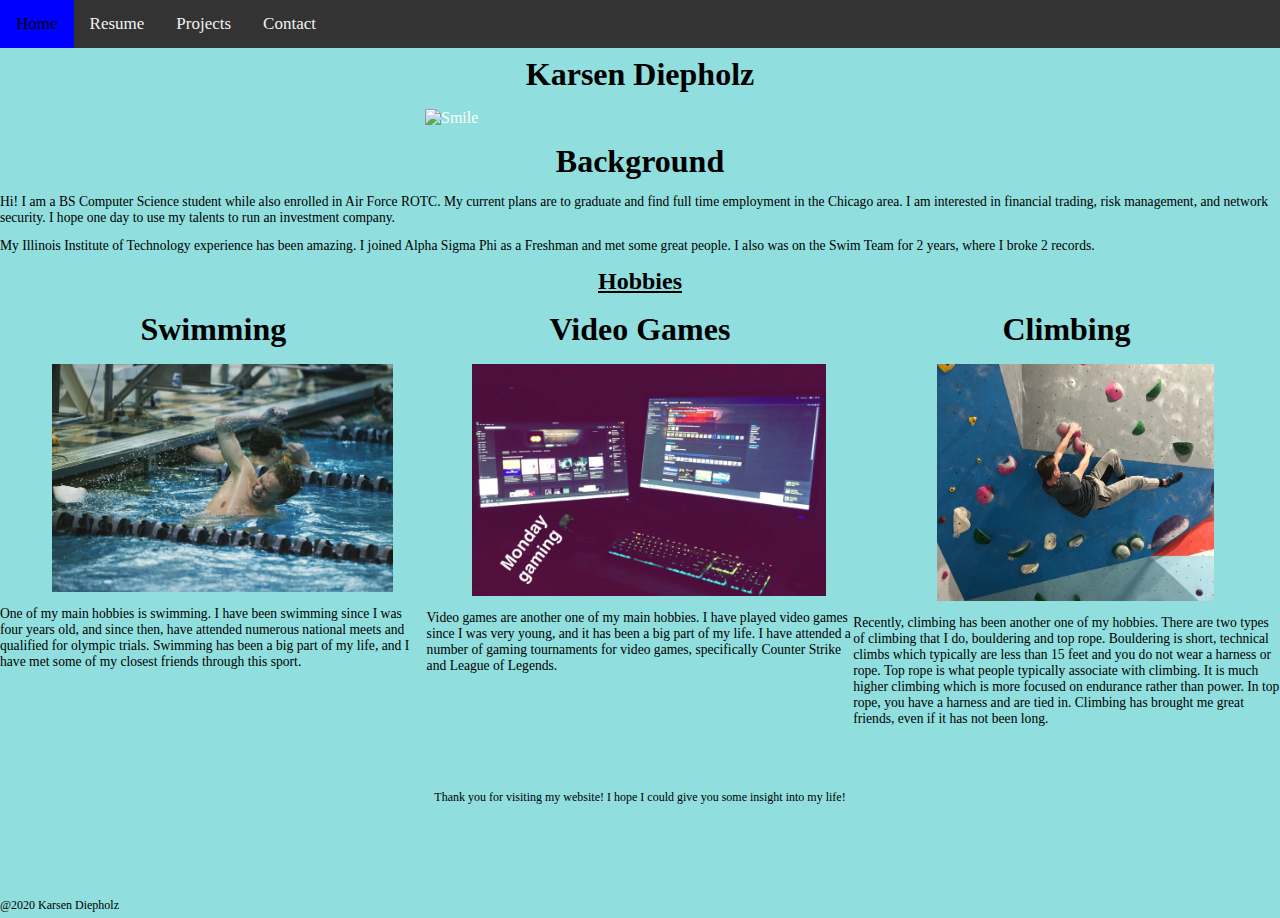
==== index.html @ 82dbd16d "done" ====
<!DOCTYPE html>
<html lang="en", >
  <head>
    <meta charset="utf-8" />
    <meta name="viewport" content="width=device-width, initial-scale=1.0, shrink-to-fit=no"/>
    <title>Biography</title>
    <link rel="stylesheet" type="text/css" href="./screen.css">
  </head>
  <body>
  
  <div class="topnav">
  
		<a class="index.html">Home</a>
		<a href="resume.html">Resume</a>
		<a href="projects.html">Projects</a>
		<a href="contact.html">Contact</a>
	</div>
    <div class = "background">
      <h1>Karsen Diepholz</h1>
      <img class="headshot" src="./Headshot.png" alt="Smile"/>
      
      
      <h1>Background</h1>
      <p>Hi! I am a BS Computer Science student while also enrolled in Air Force ROTC. My current plans are to graduate and find full time employment in the Chicago area. I am interested in financial trading, risk management, and network security. I hope
	  one day to use my talents to run an investment company.</p>

      <p>My Illinois Institute of Technology experience has been amazing. I joined Alpha Sigma Phi as a Freshman and met some great
      people. I also was on the Swim Team for 2 years, where I broke 2 records.</p>
		</div>
    <div class = "row">
	<h3>Hobbies</h3>
    <div class = "column" id="Swimming">
            <h1>Swimming</h1>
        <img class = "swimming" src="./Swimming.png" alt "Swimming"/>
            <p>One of my main hobbies is swimming. I have been swimming since I was four years old, and since then, have attended numerous national meets and qualified for olympic trials. Swimming has been a big part of my life, and I have met some of my closest friends through this sport.</p>
            </div>
    <div class="column" id ="Video Games">
            <h1>Video Games</h1>
            <img class = "videogame" src="./videogame.png" alt "Video Game"/>
                <p> Video games are another one of my main hobbies. I have played video games since I was very young, and it has been a big part of my life. I have attended a number of gaming tournaments for video games, specifically Counter Strike and League of Legends.</p>
                </div>
    <div class ="column" id = "Climbing">
                <h1>Climbing</h1>
                <img class = "climbing" src="./climbing.png" alt "Climbing"/>
                    <p>Recently, climbing has been another one of my hobbies. There are two types of climbing that I do, bouldering and top rope. Bouldering is short, technical climbs which typically are less than 15 feet and you do not wear a harness or rope. Top rope is what people typically associate with climbing. It is much higher climbing which is more focused on endurance rather than power. In top rope, you have a harness and are tied in. Climbing has brought me great friends, even if it has not been long.</p>
					<br>
					<br>
					<br>
                    </div>
    </div>
    <div class = "outro">
        <p1>Thank you for visiting my website! I hope I could give you some insight into my life!</p1>
		
		</div>
	<br>
	<br>
	<br>
	<br>
	<br>
	
	<footer>
      <p1>@2020 Karsen Diepholz</p1>
    </footer>
		
		
  </body>
</html>
---- screen.css ----
/* http://meyerweb.com/eric/tools/css/reset/
   v2.0 | 20110126
   License: none (public domain)
*/

html, body, div, span, applet, object, iframe,
h1, h2, h3, h4, h5, h6, p, blockquote, pre,
a, abbr, acronym, address, big, cite, code,
del, dfn, em, img, ins, kbd, q, s, samp,
small, strike, strong, sub, sup, tt, var,
b, u, i, center,
dl, dt, dd, ol, ul, li,
fieldset, form, label, legend,
table, caption, tbody, tfoot, thead, tr, th, td,
article, aside, canvas, details, embed,
figure, figcaption, footer, header, hgroup,
menu, nav, output, ruby, section, summary,
time, mark, audio, video {
	margin: 0;
	padding: 0;
	border: 0;
	font-size: 100%;
	font: inherit;
	vertical-align: baseline;
}
/* HTML5 display-role reset for older browsers*/
article, aside, details, figcaption, figure,
footer, header, hgroup, menu, nav, section {
	display: block;
}
body {
    background-color: rgba(144, 222, 222);
}
ol, ul {
	list-style: none;
}
blockquote, q {
	quotes: none;
}
blockquote:before, blockquote:after,
q:before, q:after {
	content: '';
	content: none;
}
table {
	border-collapse: collapse;
	border-spacing: 0;
}
img,audio,video{
    display: block;
    margin-left:auto;
    margin-right:auto;
    max-width:35%;
    max-height:35%;
    padding-bottom: 0.5em;  
    padding-top: 0.5em;
    padding-left: 1.125em;
}
h1{
    color: black;
    text-align: center;
    font-weight:bold;
	font-size: 200%;
	padding: 8px 0;
}
h2{
	color: black;
    text-align: center;
    font-weight:bold;
	font-size: 125%;
	padding: 8px 0;
}
h3{
	color: black;
    text-align: center;
    font-weight:bold;
	font-size: 150%;
	text-decoration:underline;
	padding: 8px 0;
}
p{
	font-family:Comic Sans MS, Comic Sans, cursive;
    text-align:left;
    color: black;
	padding: 6px 0;
	font-size: 85%;
	hyphens: auto;
}
p1{
	font-family:Comic Sans MS, Comic Sans, cursive;
    text-align:center;
    color: black;
	padding: 6px 0;
	font-size: 75%;
	hyphens: auto;
}
.footer {
  position: fixed;
  left: 0;
  bottom: 0;
  width: 100%;
  color: black;
  text-align: center;
}
div.outro{
	text-align:center;
}
.background{
    color: white;
	height: 100%;
	margin: auto;
}
.swimming{
    display:block;
    max-width:80%;
    max-height:80%
    padding-bottom: .5em;
    padding-top: 0.5em;
    padding-left: 1.125em;
}
.climbing {
    display: block;
    max-width:65%;
    max-height:65%;
    padding-bottom: .5em;
    padding-top: 0.5em;
    padding-left: 1.125em;
}
.videogame {
    display:block;
    max-width:83%;
    max-height:83%;
    padding-bottom: .5em;
    padding-top: 0.5em;
    padding-left: 1.125em;
}

#contactinfo{
	margin-top: 1em;
	text-align: center;
	font-size: 1.5em;
}
#resume{
	margin-top: 1em;
	text-align: center;
	font-size: 1.5em;
}
#projects{
	margin-top: 1em;
	text-align: center;
	font-size: 1.5em;
}
/*div.content{
  display: block;
  padding-top: 2em;
  border-top: .1em solid black;
  grid-template-columns: 1fr 1fr 1fr;
  grid-template-rows: auto;
  grid-template-areas:
    "Swimming, Video Games, Climbing"
  grid-row-gap: 3em;
  grid-column-gap: 3em;
}

div.block{
  text-align: left;
  color: black;
  line-height: 1.5em;
  padding-left: 1em;
  padding-right: 1.125em;
}
*/

.column {
  float: left;
  width: 33.33%;
}

/* Clear floats after the columns */
.row:after {
  content: "";
  display: table;
  clear: both;
}


@media screen and (max-width:800px){
.column{
width:100%;
}
html{
  padding: 2em;
}
h1 {
  font-size: 1.5em;
}
p {
  font-size: .75em;
  line-height: 1em;
}
p1{
	font-size: .75em;
	line-height: 1em;
}
h2{
	font-size:1em;
}
h3{
	font-size:1.25em
}
#resume p1{
	font-size:.75em;
}
#projects p1{
	font-size:.75em;
}
#projects h3{
	font-size:1.25em;
}
}

/* Add a black background color to the top navigation */
.topnav {
  background-color: #333;
  overflow: hidden;
}

/* Style the links inside the navigation bar */
.topnav a {
  float: left;
  color: #f2f2f2;
  text-align: center;
  padding: 14px 16px;
  text-decoration: none;
  font-size: 17px;
}

/* Change the color of links on hover */
.topnav a:hover {
  background-color: blue;
  color: black;
}

/* Add a color to the active/current link */
.topnav a.active {
  background-color: blue;
  color: white;
}
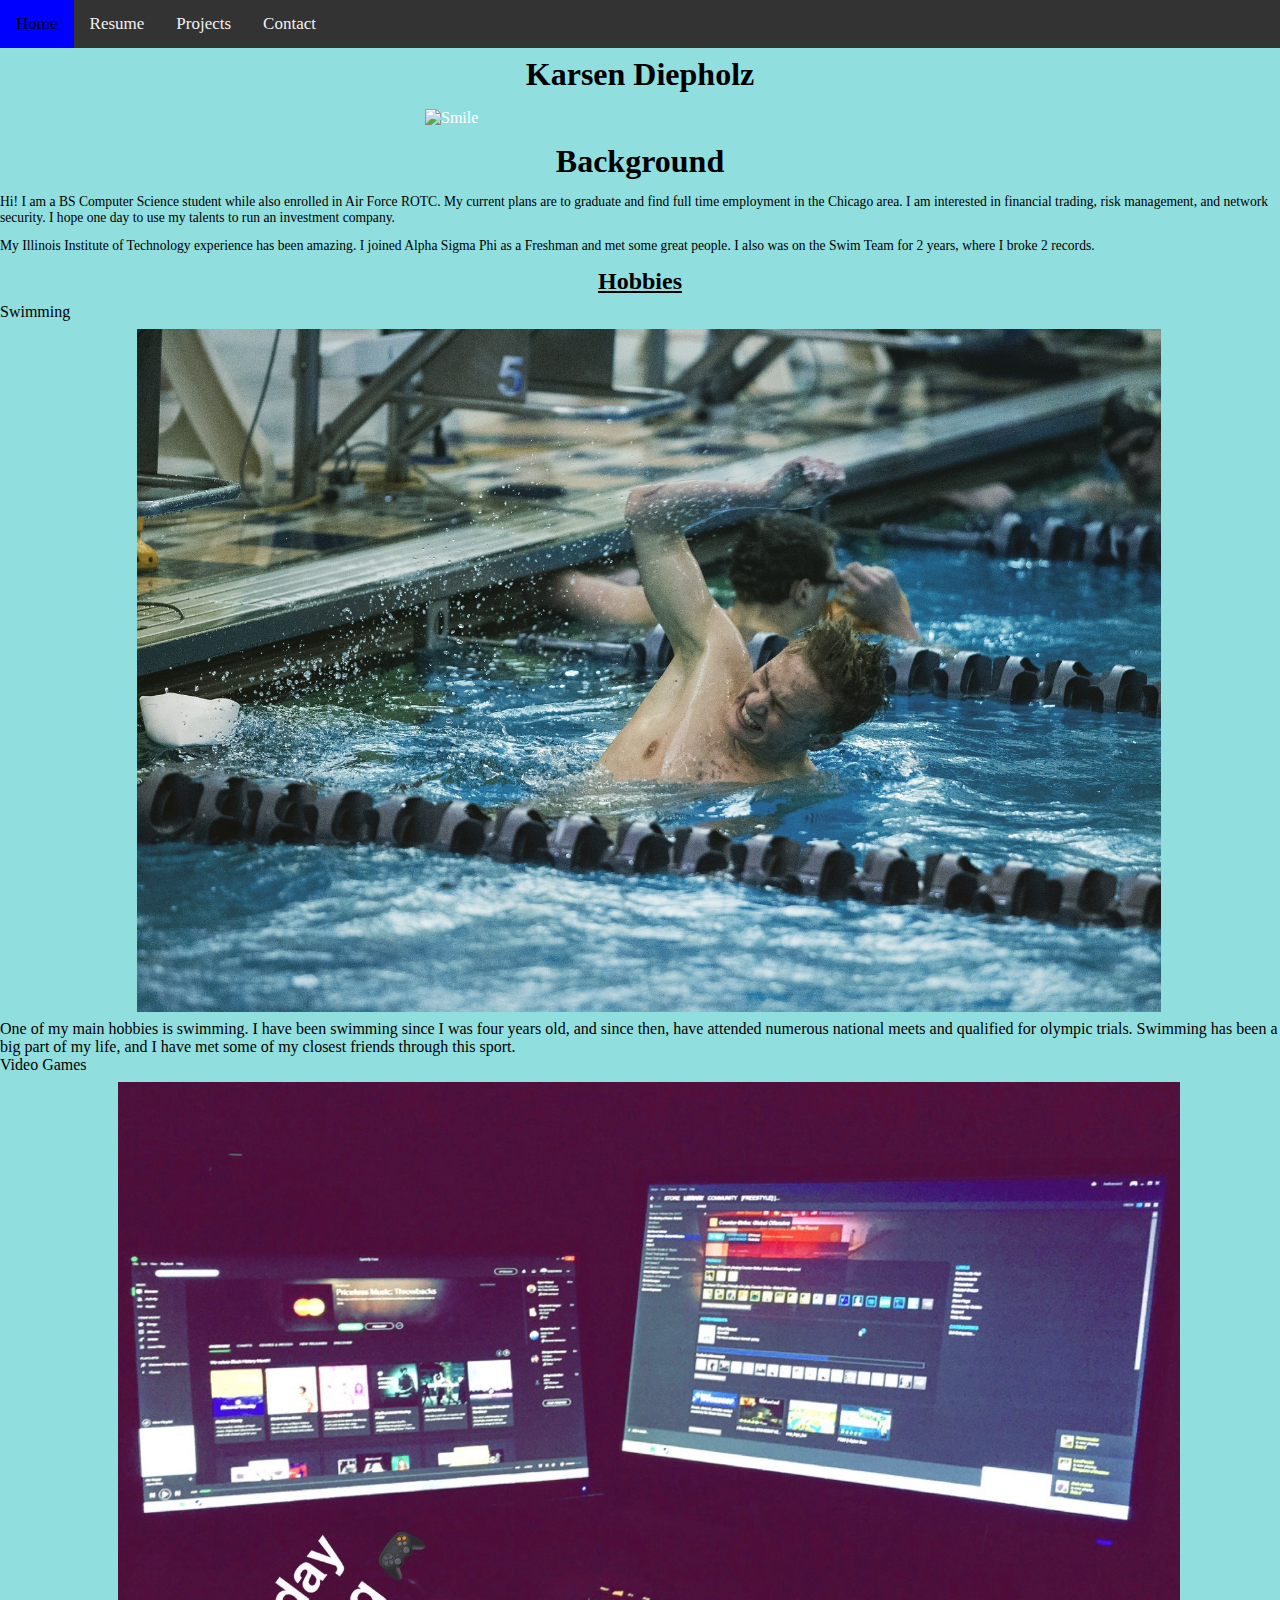
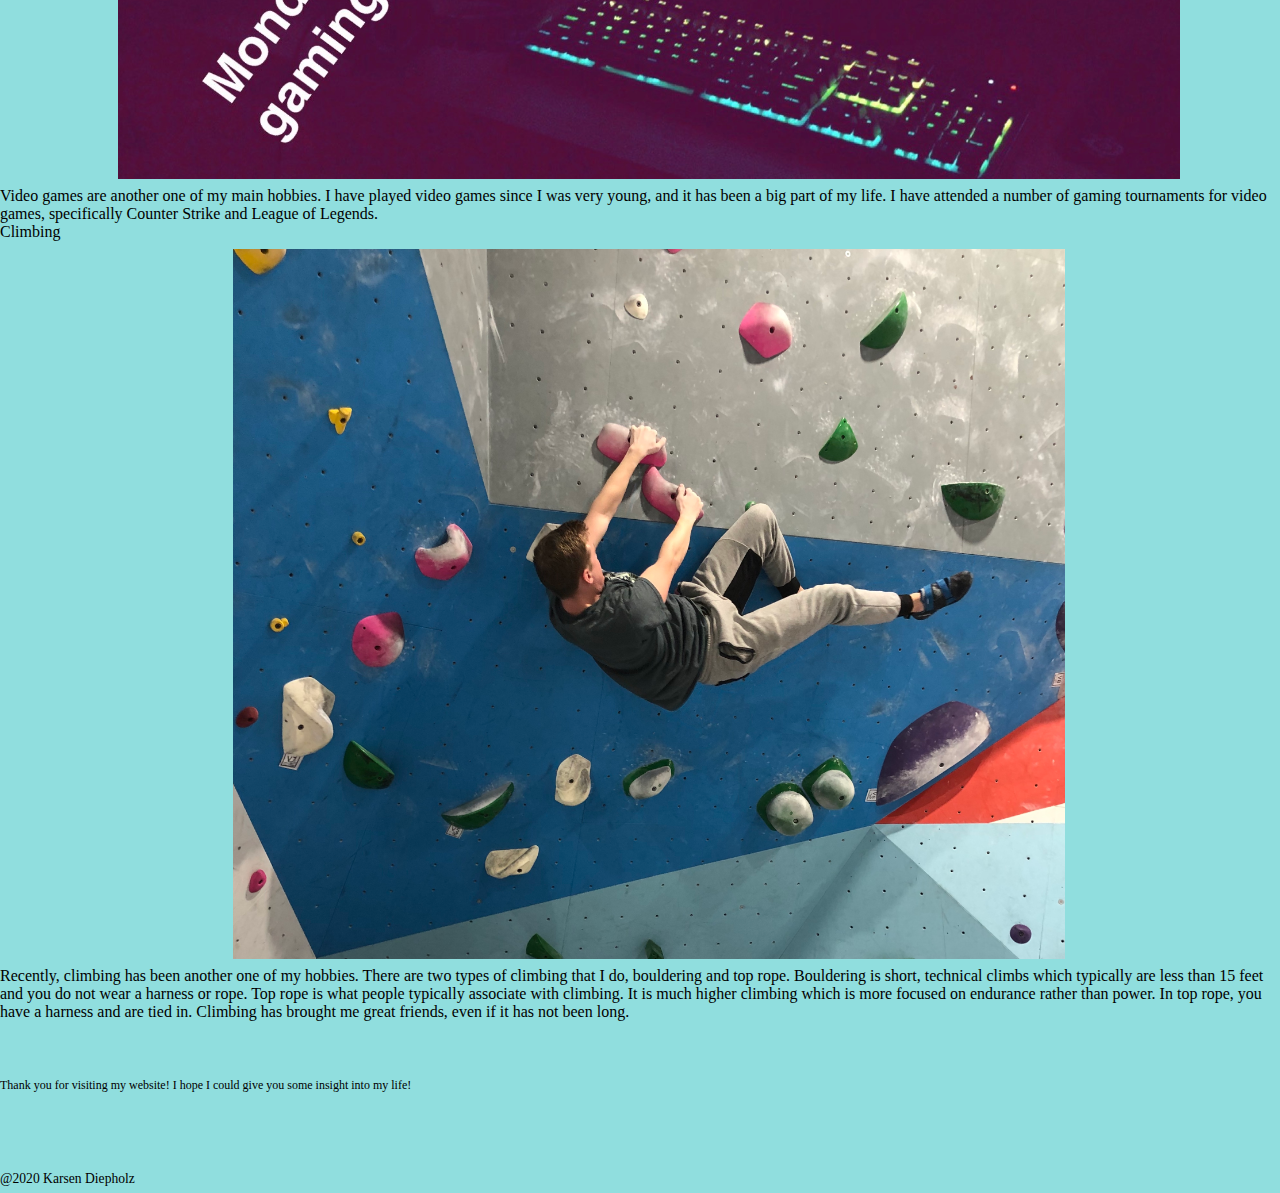
==== commit dec00003: "getting rid of div tags" ====
--- a/index.html
+++ b/index.html
@@ -1,5 +1,5 @@
 <!DOCTYPE html>
-<html lang="en", >
+<html lang="en">
   <head>
     <meta charset="utf-8" />
     <meta name="viewport" content="width=device-width, initial-scale=1.0, shrink-to-fit=no"/>
@@ -27,31 +27,22 @@
       <p>My Illinois Institute of Technology experience has been amazing. I joined Alpha Sigma Phi as a Freshman and met some great
       people. I also was on the Swim Team for 2 years, where I broke 2 records.</p>
 		</div>
-    <div class = "row">
+    <dl style = "list-style-type:square;">
 	<h3>Hobbies</h3>
-    <div class = "column" id="Swimming">
-            <h1>Swimming</h1>
-        <img class = "swimming" src="./Swimming.png" alt "Swimming"/>
-            <p>One of my main hobbies is swimming. I have been swimming since I was four years old, and since then, have attended numerous national meets and qualified for olympic trials. Swimming has been a big part of my life, and I have met some of my closest friends through this sport.</p>
-            </div>
-    <div class="column" id ="Video Games">
-            <h1>Video Games</h1>
-            <img class = "videogame" src="./videogame.png" alt "Video Game"/>
-                <p> Video games are another one of my main hobbies. I have played video games since I was very young, and it has been a big part of my life. I have attended a number of gaming tournaments for video games, specifically Counter Strike and League of Legends.</p>
-                </div>
-    <div class ="column" id = "Climbing">
-                <h1>Climbing</h1>
-                <img class = "climbing" src="./climbing.png" alt "Climbing"/>
-                    <p>Recently, climbing has been another one of my hobbies. There are two types of climbing that I do, bouldering and top rope. Bouldering is short, technical climbs which typically are less than 15 feet and you do not wear a harness or rope. Top rope is what people typically associate with climbing. It is much higher climbing which is more focused on endurance rather than power. In top rope, you have a harness and are tied in. Climbing has brought me great friends, even if it has not been long.</p>
+    <li>Swimming</li>
+        <img class = "swimming" src="./Swimming.png" alt Swimming/>
+            <dt>One of my main hobbies is swimming. I have been swimming since I was four years old, and since then, have attended numerous national meets and qualified for olympic trials. Swimming has been a big part of my life, and I have met some of my closest friends through this sport.</dt>
+    <li>Video Games</li>
+            <img class = "videogame" src="./videogame.png" alt Video_Game/>
+                <dt> Video games are another one of my main hobbies. I have played video games since I was very young, and it has been a big part of my life. I have attended a number of gaming tournaments for video games, specifically Counter Strike and League of Legends.</dt>
+    <li>Climbing</li>
+                <img class = "climbing" src="./climbing.png" alt Climbing/>
+                    <dt>Recently, climbing has been another one of my hobbies. There are two types of climbing that I do, bouldering and top rope. Bouldering is short, technical climbs which typically are less than 15 feet and you do not wear a harness or rope. Top rope is what people typically associate with climbing. It is much higher climbing which is more focused on endurance rather than power. In top rope, you have a harness and are tied in. Climbing has brought me great friends, even if it has not been long.</dt>
 					<br>
 					<br>
 					<br>
-                    </div>
-    </div>
-    <div class = "outro">
+    </dl>
         <p1>Thank you for visiting my website! I hope I could give you some insight into my life!</p1>
-		
-		</div>
 	<br>
 	<br>
 	<br>
@@ -59,7 +50,7 @@
 	<br>
 	
 	<footer>
-      <p1>@2020 Karsen Diepholz</p1>
+      <p>@2020 Karsen Diepholz</p>
     </footer>
 		
 		
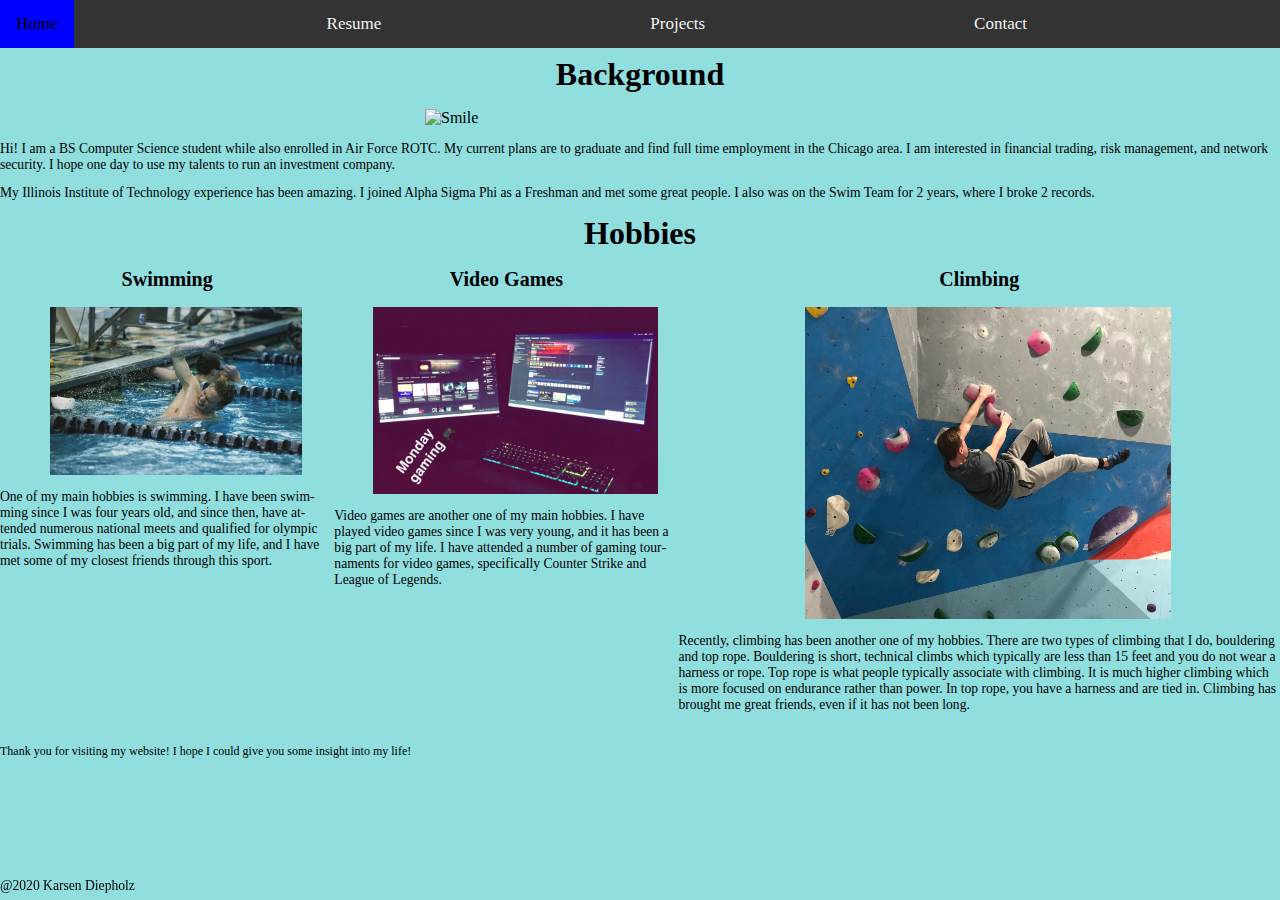
==== commit c9658481: "overhaul, NO DIV TAGS" ====
--- a/index.html
+++ b/index.html
@@ -8,47 +8,43 @@
   </head>
   <body>
   
-  <div class="topnav">
+  <ul class="topnav">
   
-		<a class="index.html">Home</a>
-		<a href="resume.html">Resume</a>
-		<a href="projects.html">Projects</a>
-		<a href="contact.html">Contact</a>
-	</div>
-    <div class = "background">
-      <h1>Karsen Diepholz</h1>
-      <img class="headshot" src="./Headshot.png" alt="Smile"/>
-      
-      
-      <h1>Background</h1>
-      <p>Hi! I am a BS Computer Science student while also enrolled in Air Force ROTC. My current plans are to graduate and find full time employment in the Chicago area. I am interested in financial trading, risk management, and network security. I hope
-	  one day to use my talents to run an investment company.</p>
-
-      <p>My Illinois Institute of Technology experience has been amazing. I joined Alpha Sigma Phi as a Freshman and met some great
-      people. I also was on the Swim Team for 2 years, where I broke 2 records.</p>
-		</div>
-    <dl style = "list-style-type:square;">
-	<h3>Hobbies</h3>
-    <li>Swimming</li>
-        <img class = "swimming" src="./Swimming.png" alt Swimming/>
-            <dt>One of my main hobbies is swimming. I have been swimming since I was four years old, and since then, have attended numerous national meets and qualified for olympic trials. Swimming has been a big part of my life, and I have met some of my closest friends through this sport.</dt>
-    <li>Video Games</li>
-            <img class = "videogame" src="./videogame.png" alt Video_Game/>
-                <dt> Video games are another one of my main hobbies. I have played video games since I was very young, and it has been a big part of my life. I have attended a number of gaming tournaments for video games, specifically Counter Strike and League of Legends.</dt>
-    <li>Climbing</li>
-                <img class = "climbing" src="./climbing.png" alt Climbing/>
-                    <dt>Recently, climbing has been another one of my hobbies. There are two types of climbing that I do, bouldering and top rope. Bouldering is short, technical climbs which typically are less than 15 feet and you do not wear a harness or rope. Top rope is what people typically associate with climbing. It is much higher climbing which is more focused on endurance rather than power. In top rope, you have a harness and are tied in. Climbing has brought me great friends, even if it has not been long.</dt>
-					<br>
-					<br>
-					<br>
-    </dl>
-        <p1>Thank you for visiting my website! I hope I could give you some insight into my life!</p1>
-	<br>
-	<br>
-	<br>
-	<br>
-	<br>
-	
+		<li class="nav"><a href = "index.html">Home</a></li>
+        <li class="nav"><a href ="resume.html">Resume</a></li>
+		<li class="nav"><a href="projects.html">Projects</a></li>
+		<li class="nav"><a href = "contact.html">Contact</a></li>
+	</ul>
+  <h1>Background</h1>
+  <img src="./Headshot.png" alt="Smile"/>
+  <p>Hi! I am a BS Computer Science student while also enrolled in Air Force ROTC. My current plans are to graduate and find full time     employment in the Chicago area. I am interested in financial      trading, risk management, and network security. I hope
+        one day to use my talents to run an investment company.</p>
+        <p>My Illinois Institute of Technology experience has been amazing. I joined Alpha Sigma Phi as a Freshman and met some great
+        people. I also was on the Swim Team for 2 years, where I broke 2 records.</p>
+  <main id="hobbies">
+      <h1>Hobbies</h1>
+      <ul>
+          <li>
+              <h2>Swimming</h2>
+              <img class = "swimming" src="./Swimming.png" alt Swimming/>
+                  <p>One of my main hobbies is swimming. I have been swimming since I was four years old, and since then, have attended numerous national meets and qualified for olympic trials. Swimming has been a big part of my life, and I have met some of my closest friends through this sport.
+                  </p>
+                  </li>
+          <li>
+              <h2>Video Games</h2>
+              <img class = "videogame" src="./videogame.png" alt Video_Game/>
+                  <p> Video games are another one of my main hobbies. I have played video games since I was very young, and it has been a big part of my life. I have attended a number of gaming tournaments for video games, specifically Counter Strike and League of Legends.</p>
+                  </li>
+          <li>
+              <h2>Climbing</h2>
+              <img class = "climbing" src="./climbing.png" alt Climbing/>
+                <p>Recently, climbing has been another one of my hobbies. There are two types of climbing that I do, bouldering and top rope. Bouldering is short, technical climbs which typically are less than 15 feet and you do not wear a harness or rope. Top rope is what people typically associate with climbing. It is much higher climbing which is more focused on endurance rather than power. In top rope, you have a harness and are tied in. Climbing has brought me great friends, even if it has not been long.
+                </p>
+                </li>
+          </ul>
+      </main>
+        <p1>Thank you for visiting my website! I hope I could give you some insight into my life!
+        </p1>
 	<footer>
       <p>@2020 Karsen Diepholz</p>
     </footer>
--- a/screen.css
+++ b/screen.css
@@ -94,7 +94,8 @@
 	font-size: 75%;
 	hyphens: auto;
 }
-.footer {
+
+footer {
   position: fixed;
   left: 0;
   bottom: 0;
@@ -102,13 +103,11 @@
   color: black;
   text-align: center;
 }
-div.outro{
-	text-align:center;
-}
-.background{
-    color: white;
-	height: 100%;
-	margin: auto;
+ul {
+    display: flex;
+}
+li{
+    flex:auto;
 }
 .swimming{
     display:block;
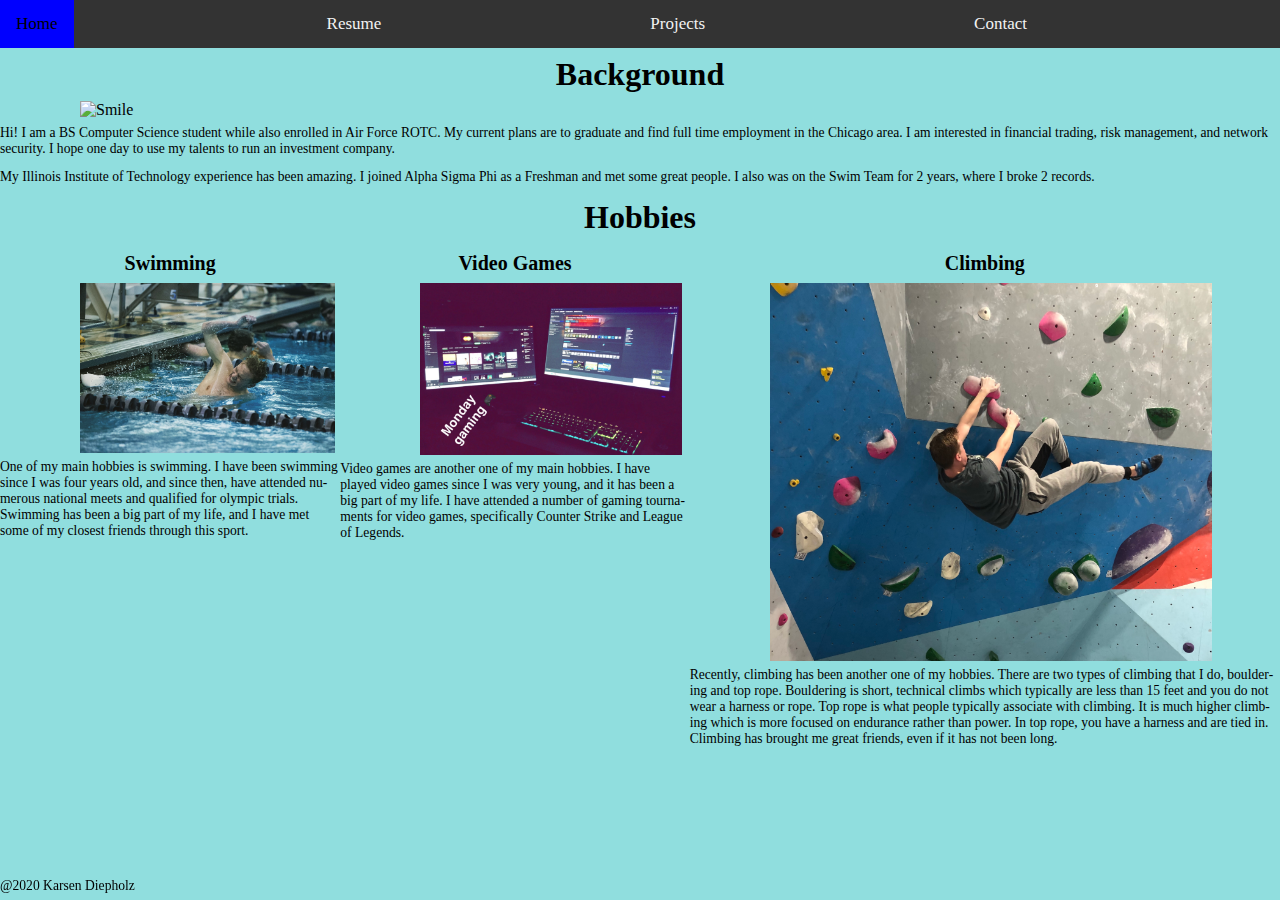
==== commit 062136c9: "updating css" ====
--- a/index.html
+++ b/index.html
@@ -17,8 +17,7 @@
 	</ul>
   <h1>Background</h1>
   <img src="./Headshot.png" alt="Smile"/>
-  <p>Hi! I am a BS Computer Science student while also enrolled in Air Force ROTC. My current plans are to graduate and find full time     employment in the Chicago area. I am interested in financial      trading, risk management, and network security. I hope
-        one day to use my talents to run an investment company.</p>
+  <p>Hi! I am a BS Computer Science student while also enrolled in Air Force ROTC. My current plans are to graduate and find full time     employment in the Chicago area. I am interested in financial      trading, risk management, and network security. I hope one day to use my talents to run an investment company.</p>
         <p>My Illinois Institute of Technology experience has been amazing. I joined Alpha Sigma Phi as a Freshman and met some great
         people. I also was on the Swim Team for 2 years, where I broke 2 records.</p>
   <main id="hobbies">
@@ -43,8 +42,6 @@
                 </li>
           </ul>
       </main>
-        <p1>Thank you for visiting my website! I hope I could give you some insight into my life!
-        </p1>
 	<footer>
       <p>@2020 Karsen Diepholz</p>
     </footer>
--- a/screen.css
+++ b/screen.css
@@ -46,15 +46,12 @@
 	border-collapse: collapse;
 	border-spacing: 0;
 }
-img,audio,video{
-    display: block;
-    margin-left:auto;
-    margin-right:auto;
-    max-width:35%;
-    max-height:35%;
-    padding-bottom: 0.5em;  
-    padding-top: 0.5em;
-    padding-left: 1.125em;
+img {
+  display: block;
+  max-width: 75%;
+  padding-right:5em;
+  padding-left:5em;
+  
 }
 h1{
     color: black;
@@ -108,32 +105,15 @@
 }
 li{
     flex:auto;
+    justify-content:space-between;
 }
-.swimming{
-    display:block;
-    max-width:80%;
-    max-height:80%
-    padding-bottom: .5em;
-    padding-top: 0.5em;
-    padding-left: 1.125em;
+.hobbies{
+    display:flex;
+    flex-wrap:wrap;
+    padding:5em;
+    justify-content:space-between;
+    align-items: flex-start;
 }
-.climbing {
-    display: block;
-    max-width:65%;
-    max-height:65%;
-    padding-bottom: .5em;
-    padding-top: 0.5em;
-    padding-left: 1.125em;
-}
-.videogame {
-    display:block;
-    max-width:83%;
-    max-height:83%;
-    padding-bottom: .5em;
-    padding-top: 0.5em;
-    padding-left: 1.125em;
-}
-
 #contactinfo{
 	margin-top: 1em;
 	text-align: center;
@@ -149,40 +129,6 @@
 	text-align: center;
 	font-size: 1.5em;
 }
-/*div.content{
-  display: block;
-  padding-top: 2em;
-  border-top: .1em solid black;
-  grid-template-columns: 1fr 1fr 1fr;
-  grid-template-rows: auto;
-  grid-template-areas:
-    "Swimming, Video Games, Climbing"
-  grid-row-gap: 3em;
-  grid-column-gap: 3em;
-}
-
-div.block{
-  text-align: left;
-  color: black;
-  line-height: 1.5em;
-  padding-left: 1em;
-  padding-right: 1.125em;
-}
-*/
-
-.column {
-  float: left;
-  width: 33.33%;
-}
-
-/* Clear floats after the columns */
-.row:after {
-  content: "";
-  display: table;
-  clear: both;
-}
-
-
 @media screen and (max-width:800px){
 .column{
 width:100%;
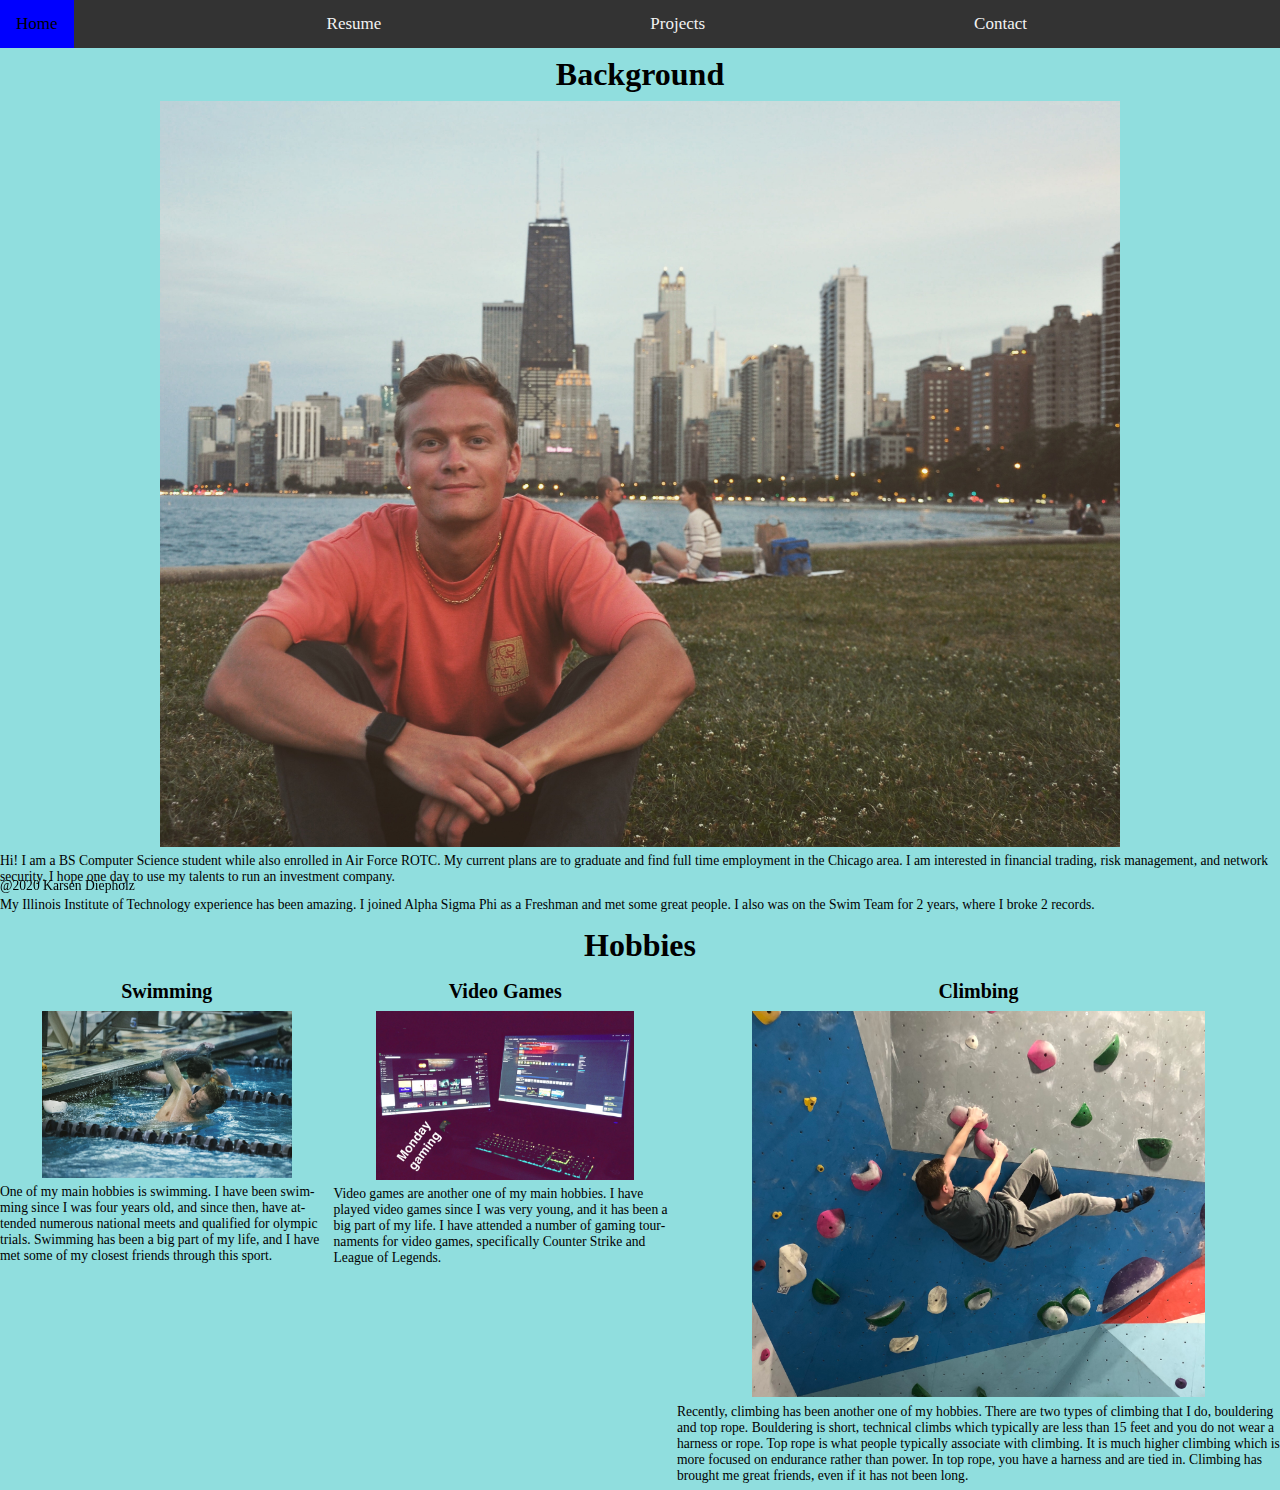
==== commit e5aaec66: "hoping this is better" ====
--- a/index.html
+++ b/index.html
@@ -16,7 +16,7 @@
 		<li class="nav"><a href = "contact.html">Contact</a></li>
 	</ul>
   <h1>Background</h1>
-  <img src="./Headshot.png" alt="Smile"/>
+  <img src="./headshot.png" alt= Smile/>
   <p>Hi! I am a BS Computer Science student while also enrolled in Air Force ROTC. My current plans are to graduate and find full time     employment in the Chicago area. I am interested in financial      trading, risk management, and network security. I hope one day to use my talents to run an investment company.</p>
         <p>My Illinois Institute of Technology experience has been amazing. I joined Alpha Sigma Phi as a Freshman and met some great
         people. I also was on the Swim Team for 2 years, where I broke 2 records.</p>
--- a/screen.css
+++ b/screen.css
@@ -49,9 +49,9 @@
 img {
   display: block;
   max-width: 75%;
-  padding-right:5em;
-  padding-left:5em;
-  
+  margin-right:auto;
+  margin-left:auto;
+  object-fit:contain;
 }
 h1{
     color: black;
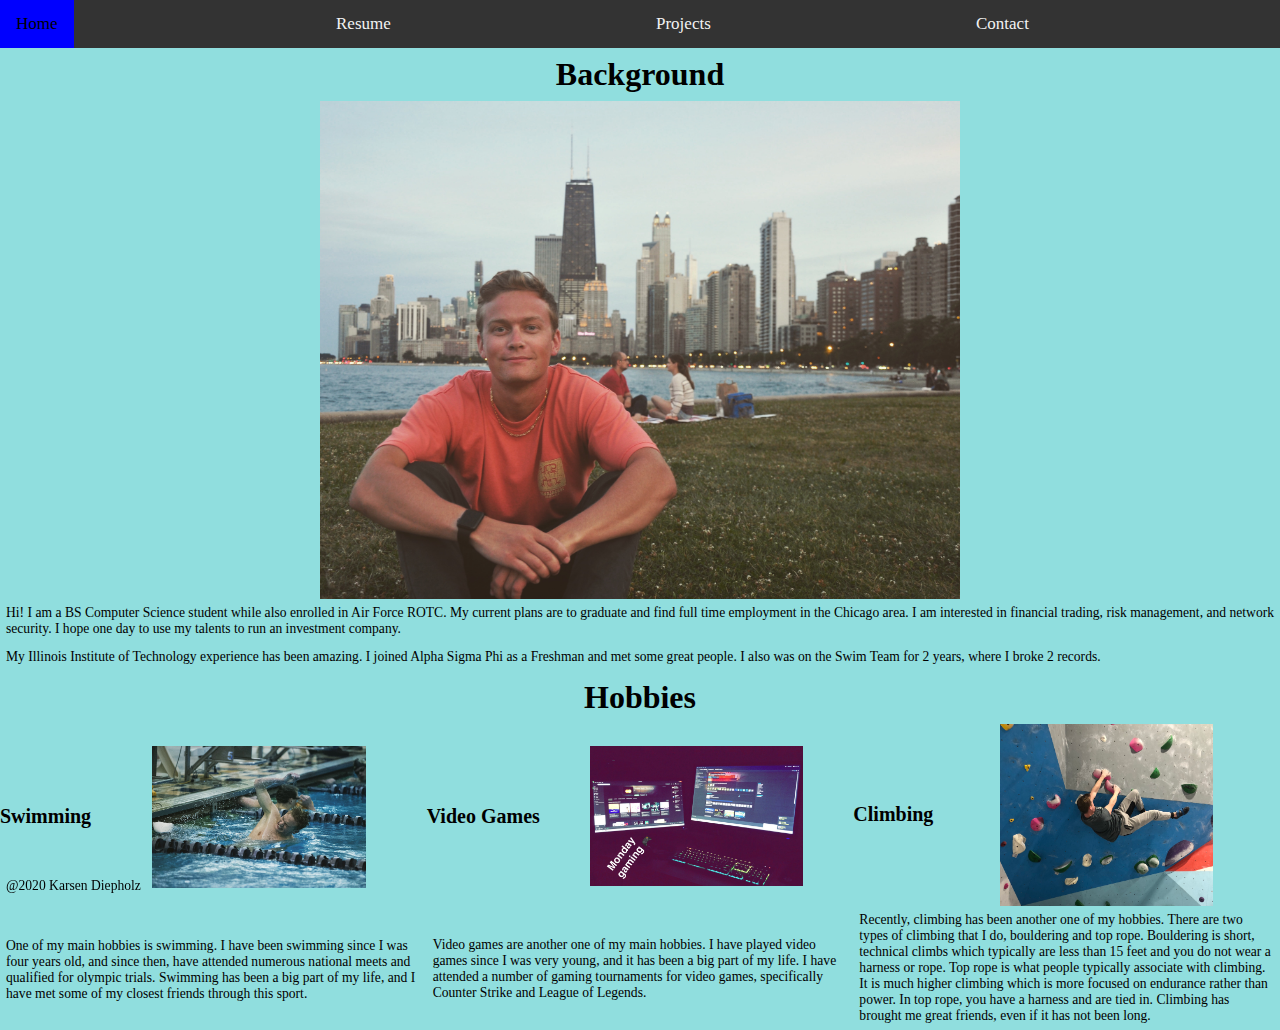
==== commit 10480362: "quick fixes" ====
--- a/index.html
+++ b/index.html
@@ -20,8 +20,8 @@
   <p>Hi! I am a BS Computer Science student while also enrolled in Air Force ROTC. My current plans are to graduate and find full time     employment in the Chicago area. I am interested in financial      trading, risk management, and network security. I hope one day to use my talents to run an investment company.</p>
         <p>My Illinois Institute of Technology experience has been amazing. I joined Alpha Sigma Phi as a Freshman and met some great
         people. I also was on the Swim Team for 2 years, where I broke 2 records.</p>
+        <h1>Hobbies</h1>
   <main id="hobbies">
-      <h1>Hobbies</h1>
       <ul>
           <li>
               <h2>Swimming</h2>
@@ -45,7 +45,5 @@
 	<footer>
       <p>@2020 Karsen Diepholz</p>
     </footer>
-		
-		
   </body>
 </html>
--- a/screen.css
+++ b/screen.css
@@ -48,10 +48,11 @@
 }
 img {
   display: block;
-  max-width: 75%;
+  max-width: 50%;
+  height:auto;
   margin-right:auto;
   margin-left:auto;
-  object-fit:contain;
+  align-self:center;
 }
 h1{
     color: black;
@@ -79,7 +80,7 @@
 	font-family:Comic Sans MS, Comic Sans, cursive;
     text-align:left;
     color: black;
-	padding: 6px 0;
+	padding: 6px 6px;
 	font-size: 85%;
 	hyphens: auto;
 }
@@ -91,11 +92,9 @@
 	font-size: 75%;
 	hyphens: auto;
 }
-
 footer {
   position: fixed;
-  left: 0;
-  bottom: 0;
+  bottom: 0px;
   width: 100%;
   color: black;
   text-align: center;
@@ -104,15 +103,16 @@
     display: flex;
 }
 li{
-    flex:auto;
-    justify-content:space-between;
+    display:flex;
+    flex-direction:row;
+    align-items:center;
+    flex-wrap:wrap;
+    flex:1;
 }
-.hobbies{
-    display:flex;
-    flex-wrap:wrap;
-    padding:5em;
-    justify-content:space-between;
-    align-items: flex-start;
+#hobbies{
+    display: flex;
+    max-width:100%;
+    align-self:center;
 }
 #contactinfo{
 	margin-top: 1em;
@@ -153,14 +153,9 @@
 h3{
 	font-size:1.25em
 }
-#resume p1{
-	font-size:.75em;
-}
-#projects p1{
-	font-size:.75em;
-}
-#projects h3{
-	font-size:1.25em;
+hobbies{
+    display:grid;
+    grid-template-columns:1fr;
 }
 }
 
